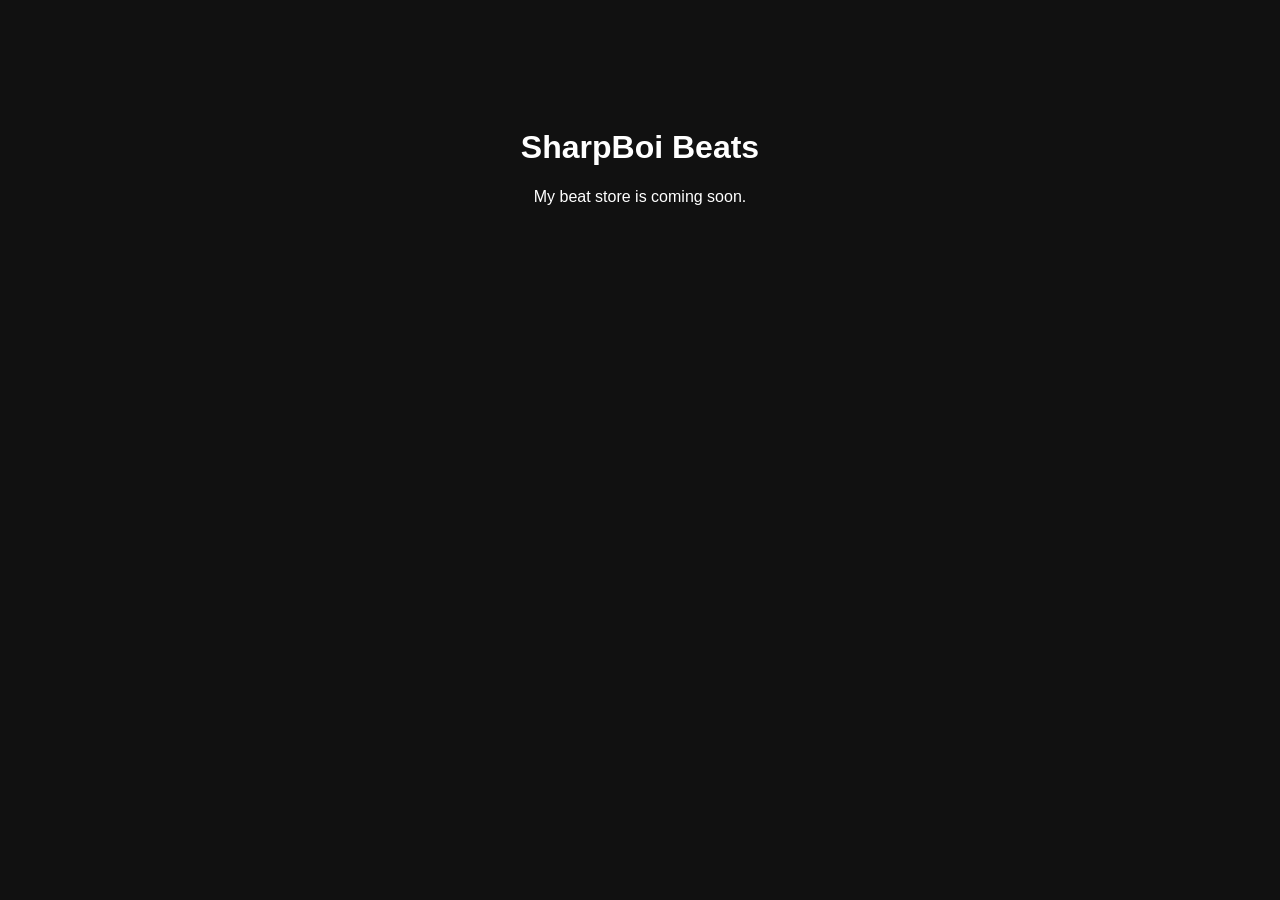
==== index.html @ 2a99b3a1 "Create index.html" ====
<!DOCTYPE html>
<html>
<head>
  <title>SharpBoi Beats</title>
</head>
<body style="background:#111;color:white;font-family:Arial;text-align:center;padding-top:100px;">
  <h1>SharpBoi Beats</h1>
  <p>My beat store is coming soon.</p>
</body>
</html>
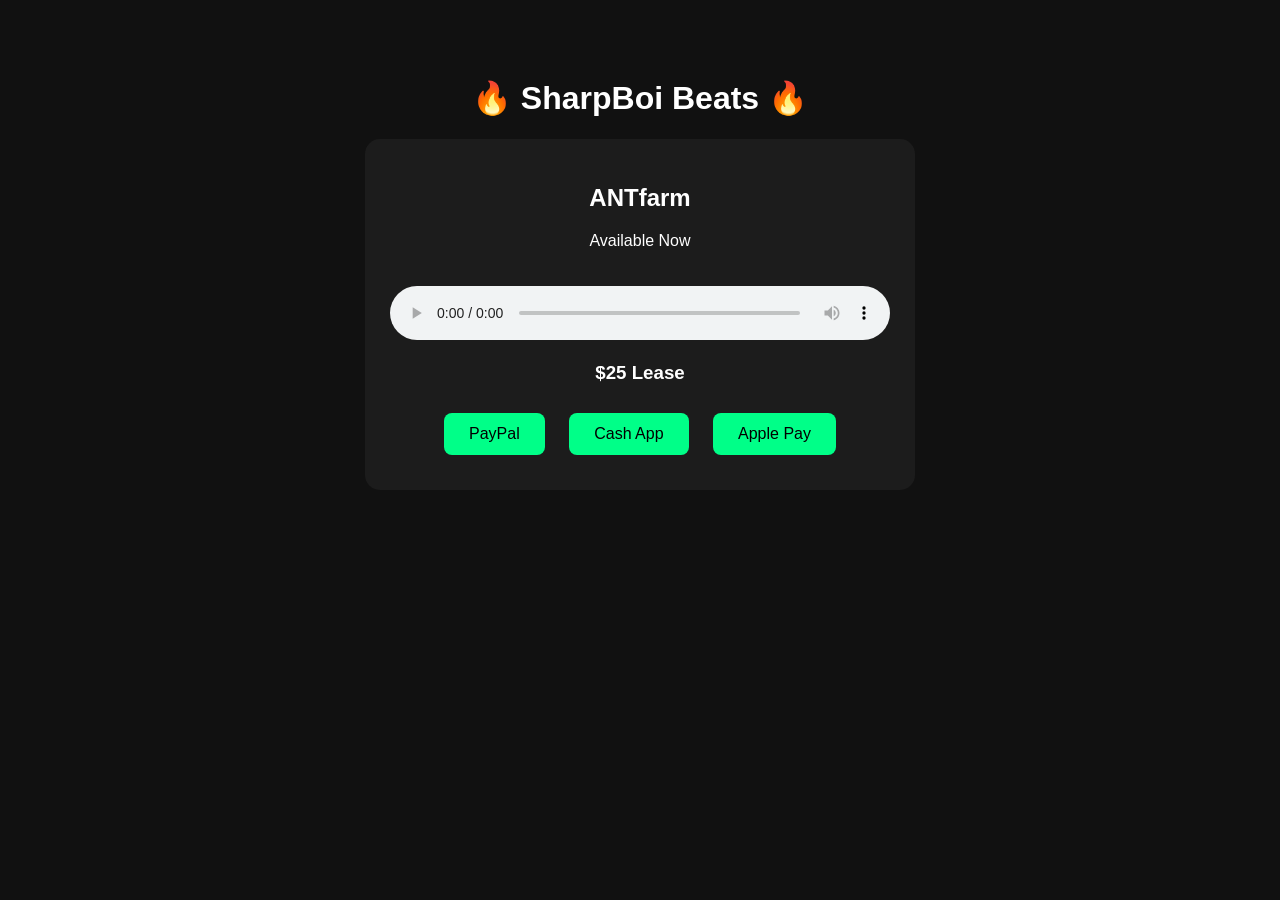
==== commit 5247d8d9: "Update index.html" ====
--- a/index.html
+++ b/index.html
@@ -2,9 +2,77 @@
 <html>
 <head>
   <title>SharpBoi Beats</title>
+
+  <style>
+    body {
+      background: #111;
+      color: white;
+      font-family: Arial, sans-serif;
+      text-align: center;
+      padding: 50px;
+    }
+
+    .beat {
+      background: #1c1c1c;
+      padding: 25px;
+      border-radius: 15px;
+      max-width: 500px;
+      margin: auto;
+    }
+
+    audio {
+      width: 100%;
+      margin-top: 20px;
+    }
+
+    button {
+      background: #00ff88;
+      border: none;
+      padding: 12px 25px;
+      margin: 10px;
+      border-radius: 8px;
+      font-size: 16px;
+      cursor: pointer;
+    }
+
+    a {
+      text-decoration: none;
+      color: black;
+    }
+  </style>
+
 </head>
-<body style="background:#111;color:white;font-family:Arial;text-align:center;padding-top:100px;">
-  <h1>SharpBoi Beats</h1>
-  <p>My beat store is coming soon.</p>
+
+<body>
+
+<h1>🔥 SharpBoi Beats 🔥</h1>
+
+<div class="beat">
+
+<h2>ANTfarm</h2>
+
+<p>Available Now</p>
+
+<audio controls>
+  <source src="ANTfarm.mp3" type="audio/mpeg">
+  Your browser does not support audio.
+</audio>
+
+<h3>$25 Lease</h3>
+
+<button>
+<a href="YOUR_PAYPAL_LINK_HERE">PayPal</a>
+</button>
+
+<button>
+<a href="YOUR_CASHAPP_LINK_HERE">Cash App</a>
+</button>
+
+<button>
+<a href="YOUR_APPLE_PAY_LINK_HERE">Apple Pay</a>
+</button>
+
+</div>
+
 </body>
 </html>
